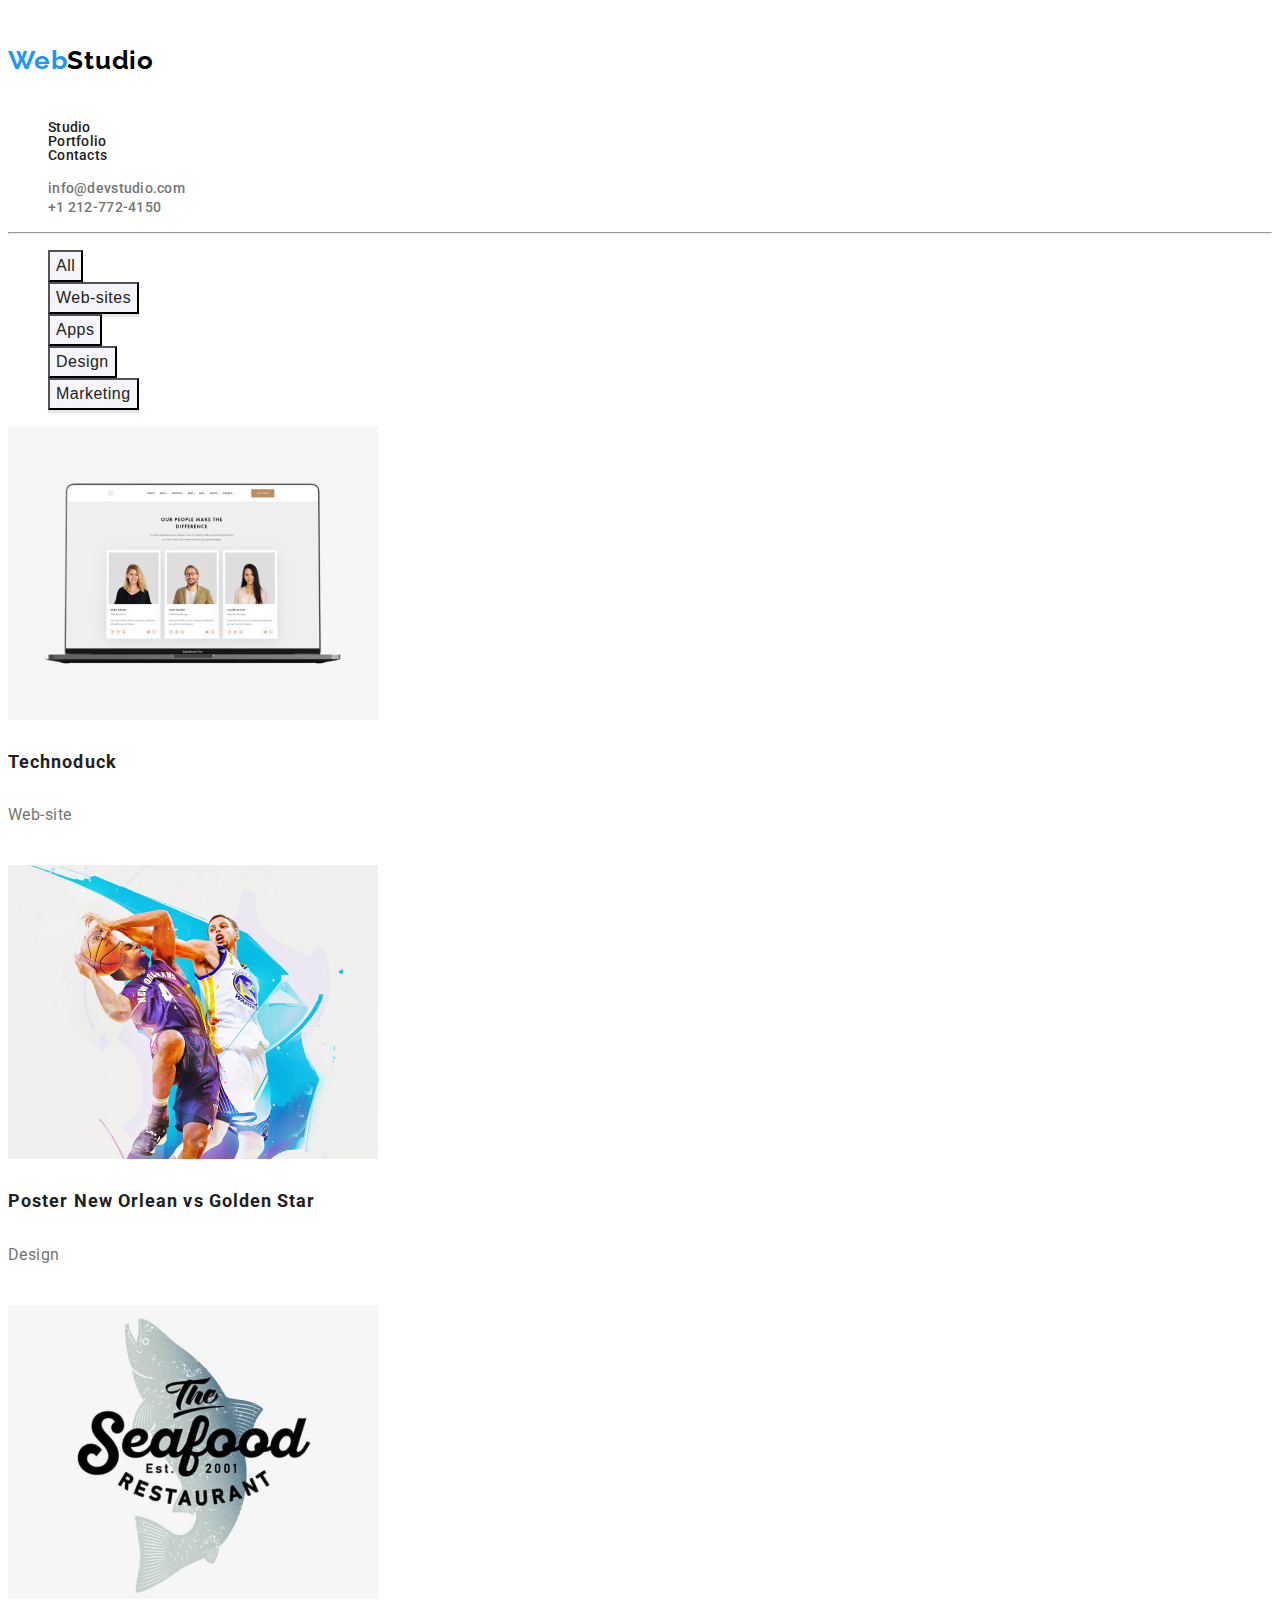
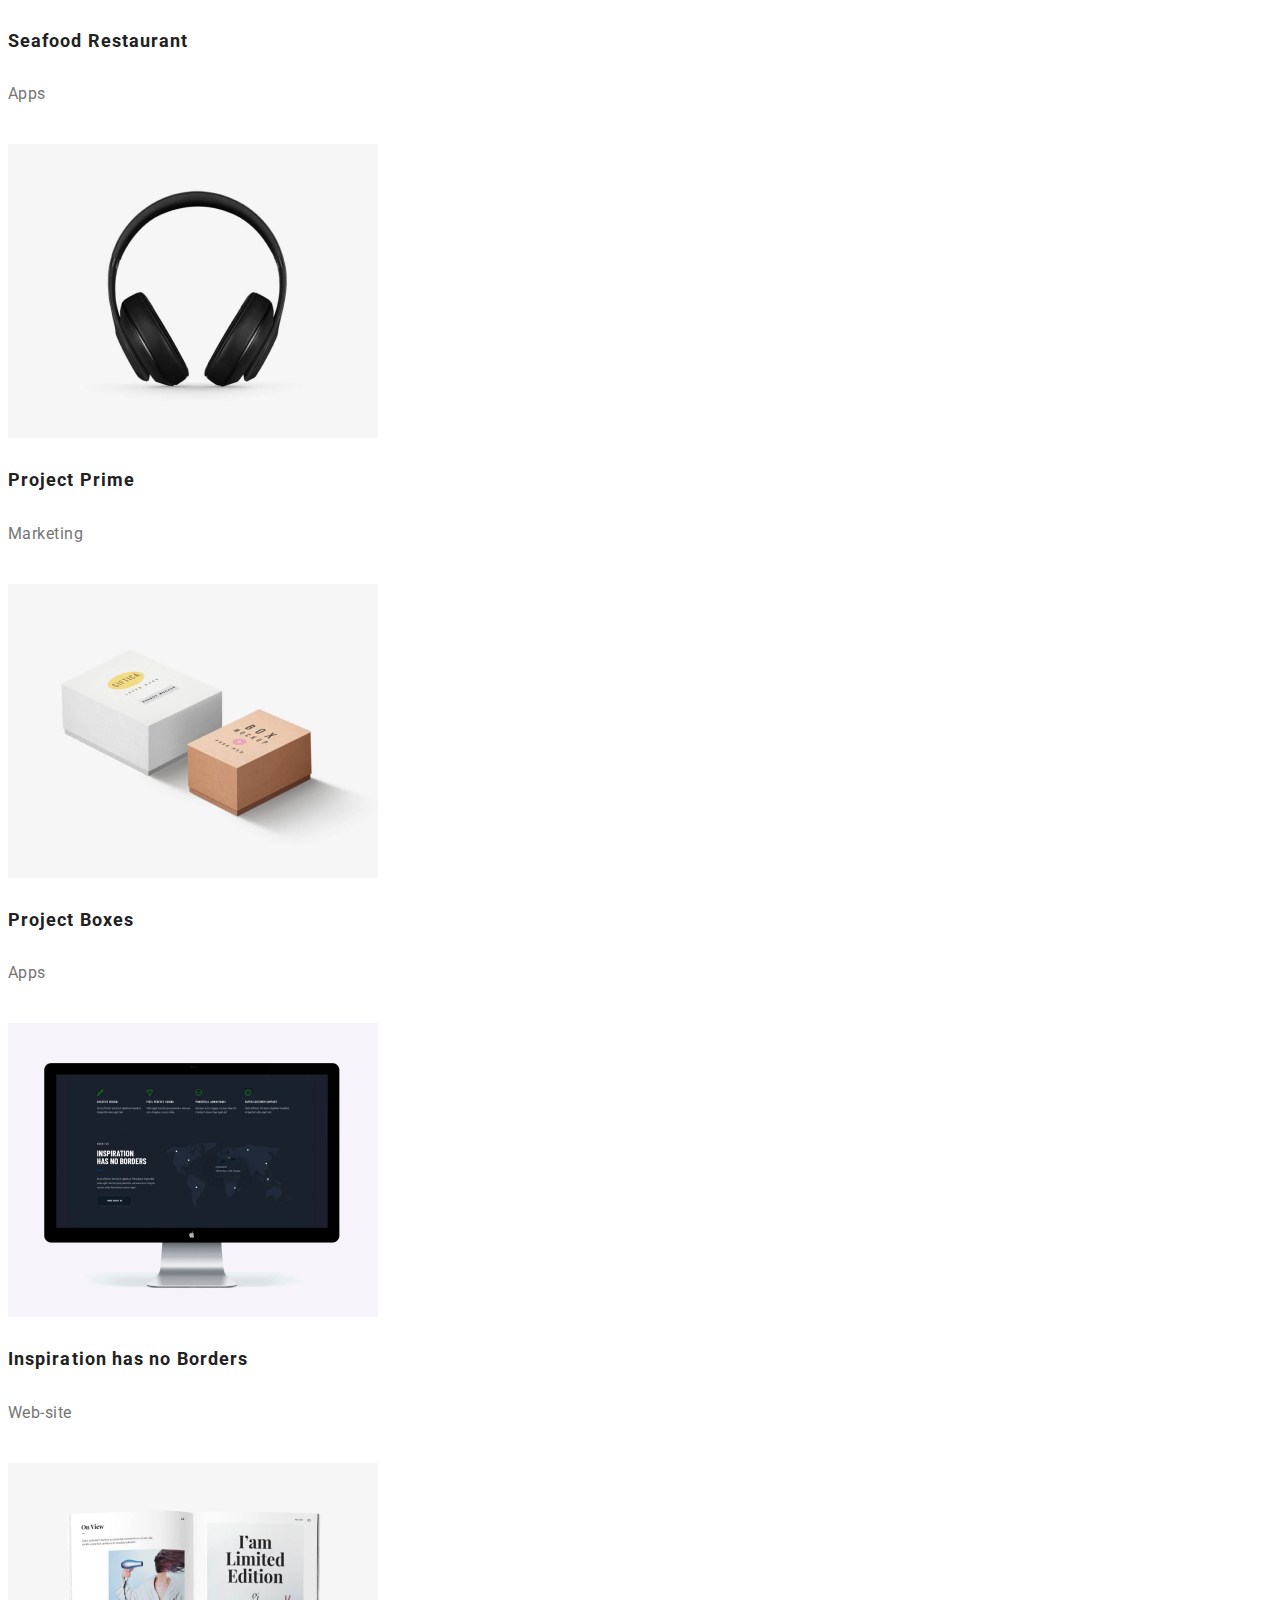
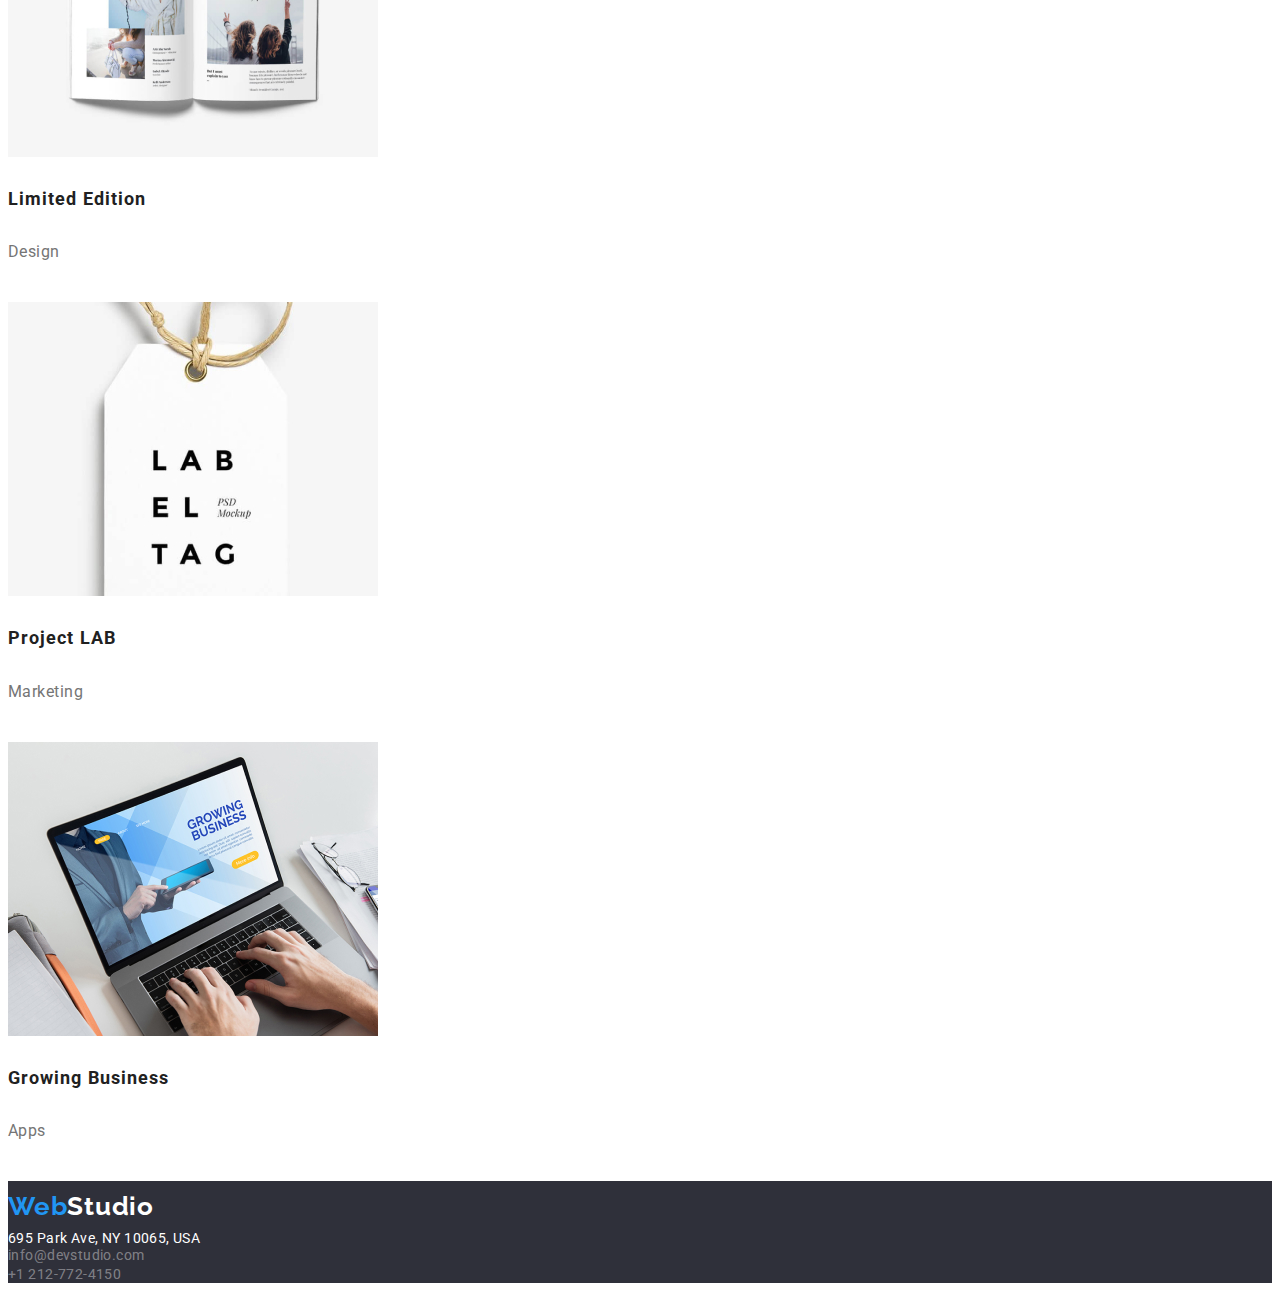
==== portfolio.html @ ccb00460 "Tema 2" ====
<!DOCTYPE html>
<html lang="en">

<head>
    <meta charset="UTF-8">
    <meta name="viewport" content="width=device-width, initial-scale=1.0">
    <title>Web Studio Homework Project</title>
    <link rel="preconnect" href="https://fonts.googleapis.com">
    <link rel="preconnect" href="https://fonts.gstatic.com" crossorigin>
    <link
        href="https://fonts.googleapis.com/css2?family=Raleway:wght@700&family=Roboto:wght@400;500;700;900&display=swap"
        rel="stylesheet">
    <link rel="stylesheet" href="/css/style.css">
</head>

<body>
    <header>
        <nav>
            <a class="title" href="index.html">
                <h4 class="web_title"><span>Web</span>Studio</h4>
            </a>
            <ul class="elements">
                <li><a class="header_links" href="index.html">Studio</a></li>
                <li><a class="header_links" href="portfolio.html">Portfolio</a></li>
                <li>Contacts</li>
            </ul>
        </nav>
        <ul>
            <li><a class="contacts"
                    href="https://accounts.google.com/signup/v2/createaccount?service=mail&continue=https%3A%2F%2Fmail.google.com%2Fmail%2Fe-11-245fcae1702e4504b7bd93ca2b379-7ac480096a432ea72f48746619179d635140d6f3&flowName=GlifWebSignIn&flowEntry=SignUp"
                    rel="noopener noreferrer nofollow" target="_blank">info@devstudio.com</a></li>
            <li><a class="contacts" href="tel:+12127724150">+1 212-772-4150</a></li>
        </ul>
        <hr />
    </header>
    <main>
        <ul>
            <li><button type="button" class="button_services">All</button></li>
            <li><button type="button" class="button_services">Web-sites</button></li>
            <li><button type="button" class="button_services">Apps</button></li>
            <li><button type="button" class="button_services">Design</button></li>
            <li><button type="button" class="button_services">Marketing</button></li>
        </ul>
        <img src="./images/1_technoduck.jpg" alt="Technoduck" width="370" height="294">
        <br>
        <div>
            <h3 class="product">Technoduck</h3>
            <p class="category">Web-site</p>
        </div>
        <br>
        <img src="./images/2_poster_new_orlean_vs_golden_star.jpg" alt="Poster New Orlean vs Golden Star" width="370"
            height="294">
        <br>
        <div>
            <h3 class="product">Poster New Orlean vs Golden Star</h3>
            <p class="category">Design</p>
        </div>
        <br>
        <img src="./images/3_seafood_restaurant.jpg" alt="Seafood Restaurant" width="370" height="294">
        <br>
        <div>
            <h3 class="product">Seafood Restaurant</h3>
            <p class="category">Apps</p>
        </div>
        <br>
        <img src="./images/4_project_prime.jpg" alt="Project Prime" width="370" height="294">
        <br>
        <div>
            <h3 class="product">Project Prime</h3>
            <p class="category">Marketing</p>
        </div>
        <br>
        <img src="./images/5_project_boxes.jpg" alt="Project Boxes" width="370" height="294">
        <br>
        <div>
            <h3 class="product">Project Boxes</h3>
            <p class="category">Apps</p>
        </div>
        <br>
        <img src="./images/6_inspiration_has_no_borders.jpg" alt="Inspiration has no Borders" width="370" height="294">
        <br>
        <div>
            <h3 class="product">Inspiration has no Borders</h3>
            <p class="category">Web-site</p>
        </div>
        <br>
        <img src="./images/7_limited_edition.jpg" alt="Limited Edition" width="370" height="294">
        <br>
        <div>
            <h3 class="product">Limited Edition</h3>
            <p class="category">Design</p>
        </div>
        <br>
        <img src="./images/8_project_lab.jpg" alt="Project LAB" width="370" height="294">
        <br>
        <div>
            <h3 class="product">Project LAB</h3>
            <p class="category">Marketing</p>
        </div>
        <br>
        <img src="./images/9_growing_business.jpg" alt="Growing Business" width="370" height="294">
        <br>
        <div>
            <h3 class="product">Growing Business</h3>
            <p class="category">Apps</p>
        </div>
        <br>
    </main>
    <footer>
        <a class="footer_title" href="index.html">
            <div><span>Web</span>Studio</div>
        </a>
        <address>
            <div>695 Park Ave, NY 10065, USA</div>
            <a class="footer_link"
                href="https://accounts.google.com/signup/v2/createaccount?service=mail&continue=https%3A%2F%2Fmail.google.com%2Fmail%2Fe-11-245fcae1702e4504b7bd93ca2b379-7ac480096a432ea72f48746619179d635140d6f3&flowName=GlifWebSignIn&flowEntry=SignUp"
                rel="noopener noreferrer nofollow" target="_blank">info@devstudio.com</a>
            <br>
            <a class="footer_link" href="tel:+12127724150">+1 212-772-4150</a>
        </address>
    </footer>

</body>

</html>
---- css/style.css ----
:root {
    --link-color: #2196F3;
}
body {
    font-family: 'Roboto', sans-serif;
    color: #212121;
}
ul {
    list-style: none;
}

.title:link {
    text-decoration: none;
    color: #000;
}
.title:visited {
    text-decoration: none;
    color: #000;
}
.title:hover, .title:active {
    text-decoration: underline;
    text-decoration-color: var(--link-color);
}

h4 > span{
    color: var(--link-color);
}

.header_links:link {
    text-decoration: none;
    color: #212121;
} 

.header_links:visited {
    text-decoration: none;
    color: #212121;
}

.header_links:hover, .header_links:active{
    text-decoration: underline;
    color: var(--link-color);
}

.contacts:link {
    text-decoration: none;
    color: #757575;
}
.contacts:visited {
    text-decoration: none;
    color: #757575;
}
.contacts:hover, .contacts:active {
    text-decoration: underline;
    color: var(--link-color);
}

.web_title {
font-family: Raleway;
font-size: 26px;
font-weight: 700;
line-height: 1.9375em;
letter-spacing: 0.03em;
text-align: left;
}

.elements {
    font-size: 14px;
    font-weight: 500;
    line-height: 1em;
    letter-spacing: 0.02em;
    text-align: left;
}

.contacts {
    font-size: 14px;
    font-weight: 500;
    line-height: 1em;
    letter-spacing: 0.02em;
    text-align: left;

}

.color_box {
    background: #2F303A;
;
}

h1 {
    font-size: 44px;
    font-weight: 900;
    line-height: 3.75em;
    letter-spacing: 0.06em;
    text-align: center;
    color: #fff;

}
.button {
    font-size: 16px;
    font-weight: 700;
    line-height: 1.875em;
    letter-spacing: 0.06em;
    text-align: center;
    color: #fff;
    background-color: #2196F3;

}

.qalities {
    font-size: 14px;
    font-weight: 700;
    line-height: 1em;
    letter-spacing: 0.03em;
    text-align: left;
}
.description {
    font-size: 14px;
    line-height: 1.5em;
    letter-spacing: 0.03em;
    text-align: left;
    color: #757575;
}

h2 {
    font-size: 36px;
    font-weight: 700;
    line-height: 2.625em;
    letter-spacing: 0.03em;
    text-align: center;
}

.team {
    font-size: 16px;
    font-weight: 500;
    line-height: 1.171875em;
    letter-spacing: 0.03em;
    text-align: center;
}

.position {
    font-size: 16px;
    font-weight: 400;
    line-height: 1.171875em;
    letter-spacing: 0.03em;
    text-align: center;

}

footer {
    background-color: #2F303A;
}

.footer_title:link {
    text-decoration: none;
}
.footer_title:visited {
    text-decoration: none;
    color: #fff;
}
.footer_title:hover, .footer_title:active {
    text-decoration: underline;
    text-decoration-color: var(--link-color);
}

.footer_title {
    font-family: Raleway;
    font-size: 26px;
    font-weight: 700;
    line-height: 1.9375em;
    letter-spacing: 0.03em;
    text-align: left;
    color: #fff;
}
div > span {
    color: var(--link-color);
}
address {
    font-style: normal;
}

address > div {
    font-size: 14px;
    line-height: 1em;
    letter-spacing: 0.03em;
    text-align: left;
    color: #fff;
}

.footer_link:link {
    text-decoration: none;
}

.footer_link:visited {
    text-decoration: none;
}

.footer_link:hover, .footer_link:active {
    text-decoration: underline;
    text-decoration-color: var(--link-color);
}

.footer_link {
    font-size: 14px;
    line-height: 1em;
    letter-spacing: 0.03em;
    text-align: left;
    color: #fff6;
}

.button_services {
    font-size: 16px;
    font-weight: 500;
    line-height: 1.625em;
    letter-spacing: 0.03em;
    text-align: center;
    cursor: pointer;
    background-color: #F5F4FA;
    color:#212121;
    box-shadow: 0px 2px 2px 0px #0000001F;
    box-shadow: 0px 1px 2px 0px #00000014;
    box-shadow: 0px 3px 1px 0px #0000001A;
}
.button_services:hover, .button_services:active {
    color: #fff;
    background-color: #2196F3;
}
.product {
    font-size: 18px;
    font-weight: 700;
    line-height: 2.25em;
    letter-spacing: 0.06em;
    text-align: left;
}

.category {
    font-size: 16px;
    line-height: 1.875em;
    letter-spacing: 0.03em;
    text-align: left;
    color:#757575;
}
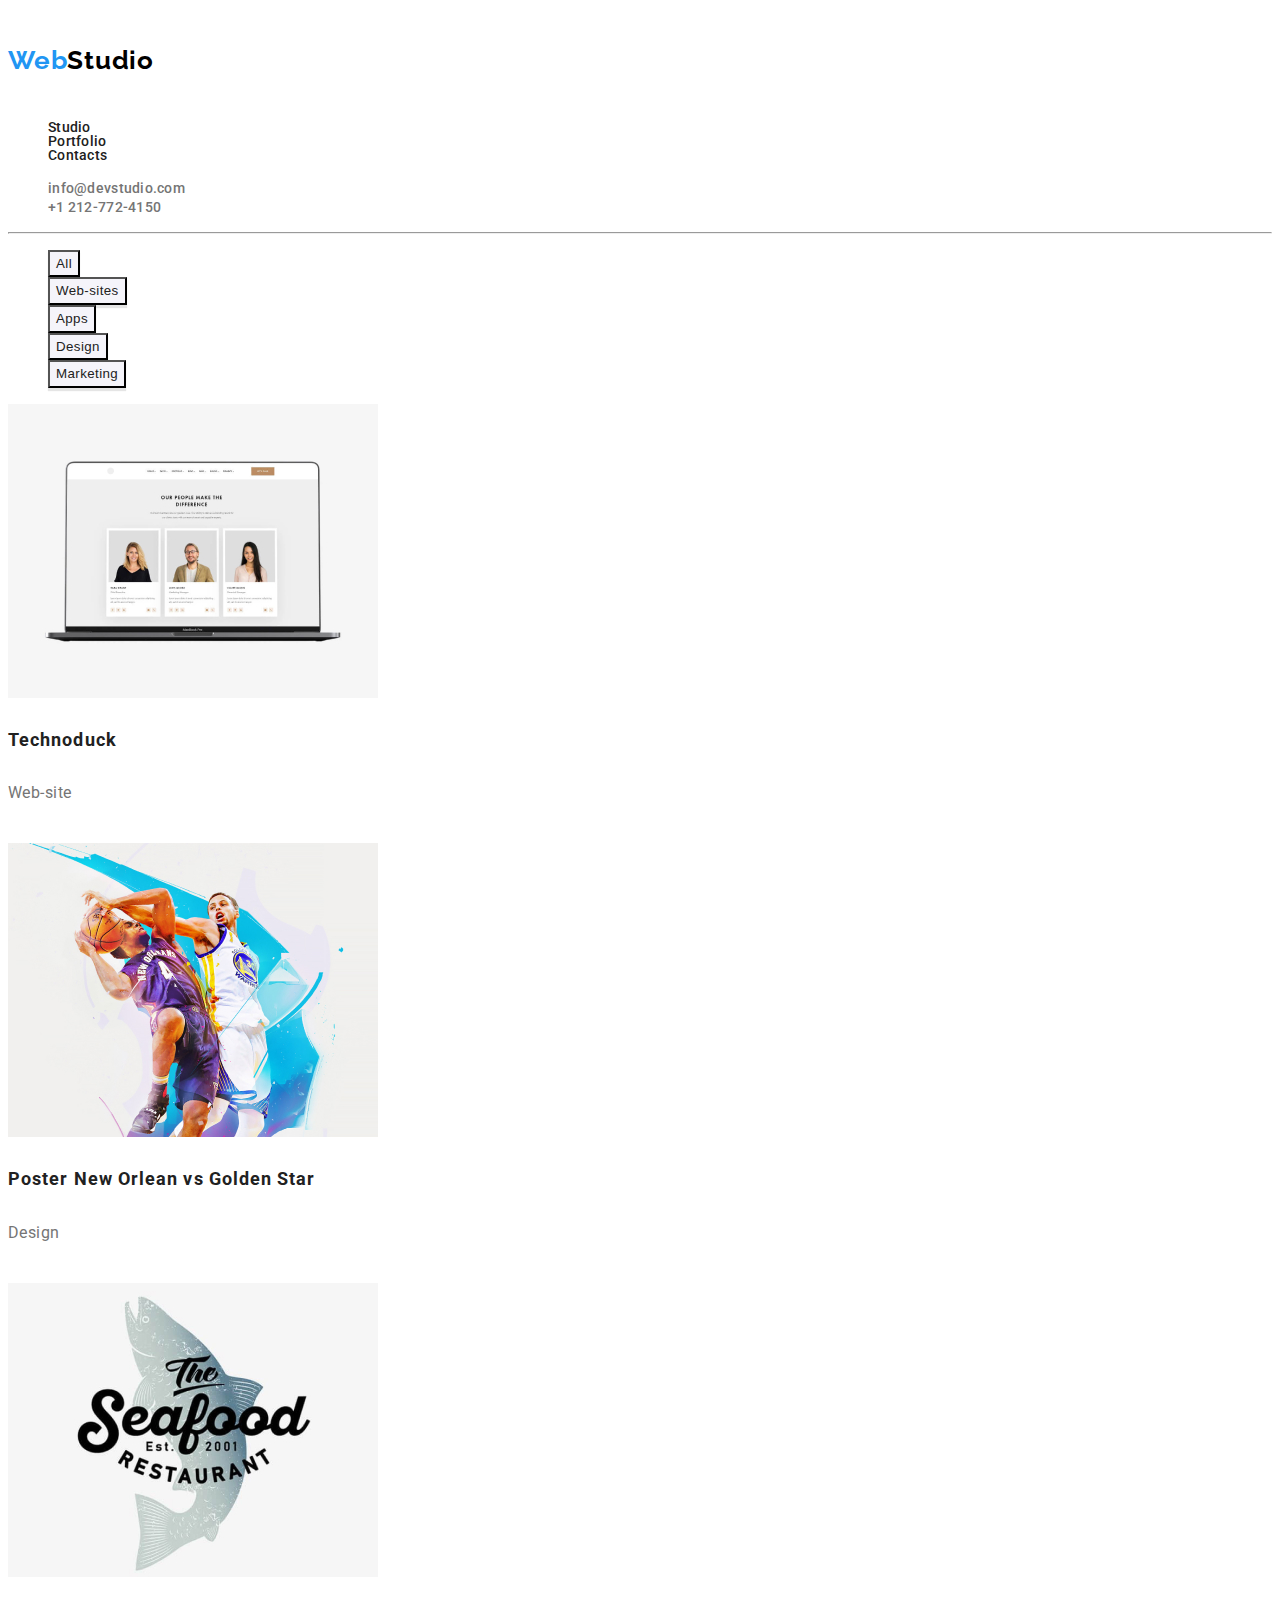
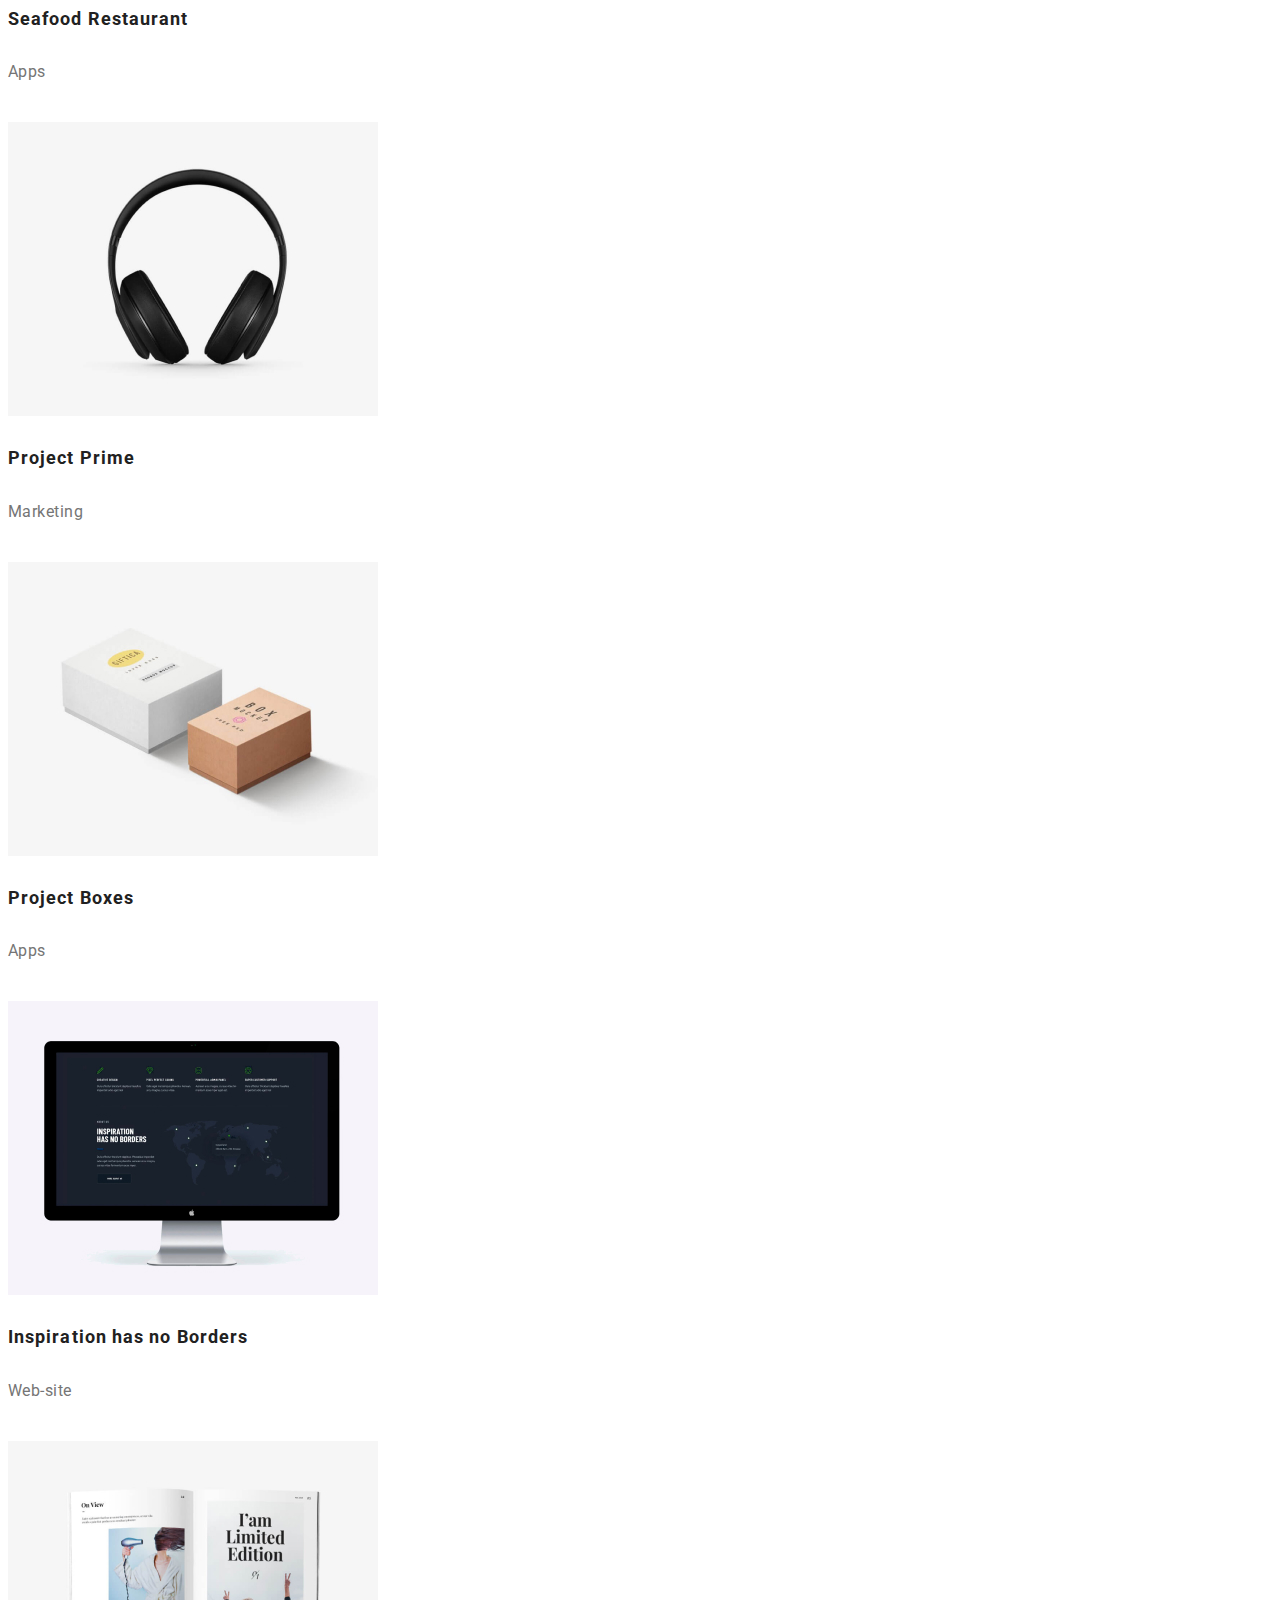
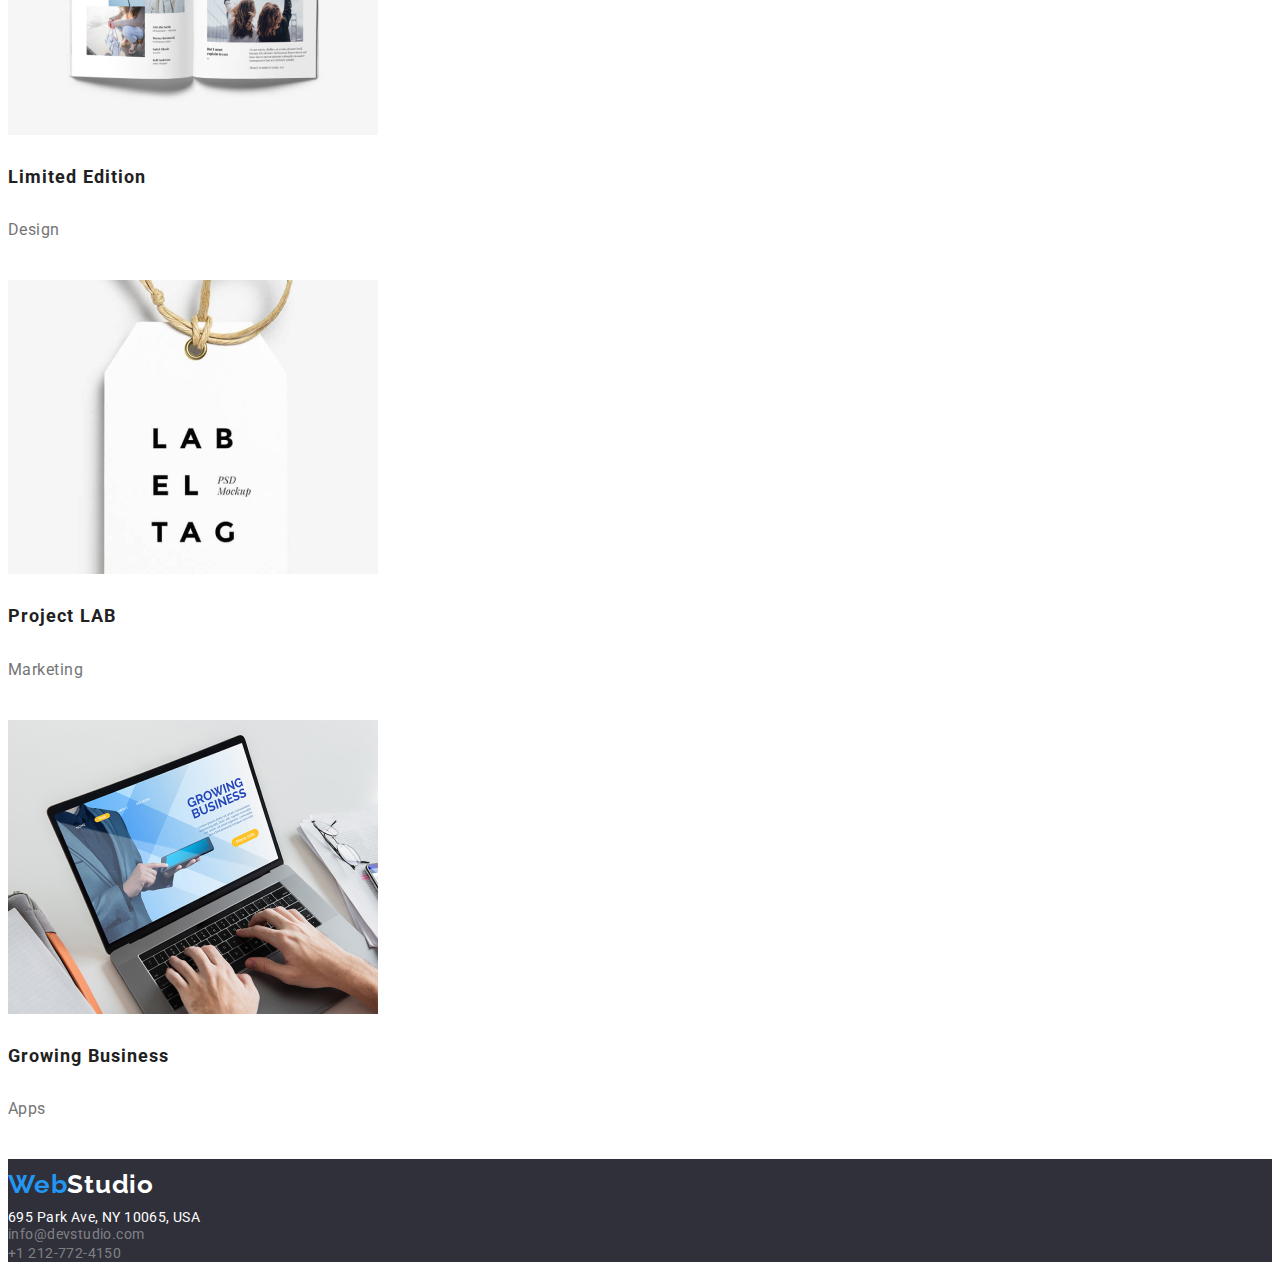
==== commit e36955bd: "Tema 2" ====
--- a/portfolio.html
+++ b/portfolio.html
@@ -10,15 +10,18 @@
     <link
         href="https://fonts.googleapis.com/css2?family=Raleway:wght@700&family=Roboto:wght@400;500;700;900&display=swap"
         rel="stylesheet">
-    <link rel="stylesheet" href="/css/style.css">
+    <link rel="stylesheet" href="style.css">
 </head>
 
 <body>
+    <!-- Header -->
     <header>
         <nav>
+            <!-- Titlul paginii -->
             <a class="title" href="index.html">
                 <h4 class="web_title"><span>Web</span>Studio</h4>
             </a>
+            <!-- link-uri de navigare -->
             <ul class="elements">
                 <li><a class="header_links" href="index.html">Studio</a></li>
                 <li><a class="header_links" href="portfolio.html">Portfolio</a></li>
@@ -26,6 +29,7 @@
             </ul>
         </nav>
         <ul>
+            <!-- Contacte -->
             <li><a class="contacts"
                     href="https://accounts.google.com/signup/v2/createaccount?service=mail&continue=https%3A%2F%2Fmail.google.com%2Fmail%2Fe-11-245fcae1702e4504b7bd93ca2b379-7ac480096a432ea72f48746619179d635140d6f3&flowName=GlifWebSignIn&flowEntry=SignUp"
                     rel="noopener noreferrer nofollow" target="_blank">info@devstudio.com</a></li>
@@ -33,7 +37,9 @@
         </ul>
         <hr />
     </header>
+    <!-- Continutul paginii -->
     <main>
+        <!-- Filtru butoane -->
         <ul>
             <li><button type="button" class="button_services">All</button></li>
             <li><button type="button" class="button_services">Web-sites</button></li>
@@ -41,6 +47,7 @@
             <li><button type="button" class="button_services">Design</button></li>
             <li><button type="button" class="button_services">Marketing</button></li>
         </ul>
+        <!-- Descrieres produselor cu imagini sugestive -->
         <img src="./images/1_technoduck.jpg" alt="Technoduck" width="370" height="294">
         <br>
         <div>
@@ -106,12 +113,16 @@
         </div>
         <br>
     </main>
+    <!-- Subsolul paginii -->
     <footer>
+        <!-- Titlul subsolului -->
         <a class="footer_title" href="index.html">
             <div><span>Web</span>Studio</div>
         </a>
+        <!-- Adresa -->
         <address>
             <div>695 Park Ave, NY 10065, USA</div>
+            <!-- Contact -->
             <a class="footer_link"
                 href="https://accounts.google.com/signup/v2/createaccount?service=mail&continue=https%3A%2F%2Fmail.google.com%2Fmail%2Fe-11-245fcae1702e4504b7bd93ca2b379-7ac480096a432ea72f48746619179d635140d6f3&flowName=GlifWebSignIn&flowEntry=SignUp"
                 rel="noopener noreferrer nofollow" target="_blank">info@devstudio.com</a>
--- a/style.css
+++ b/style.css
@@ -0,0 +1,214 @@
+:root {
+    --link-color: #2196F3;
+    --section-color: #2F303A;
+}
+
+body {
+    font-family: 'Roboto', sans-serif;
+    color: #212121;
+}
+
+ul {
+    list-style: none;
+}
+
+.title:link, .title:visited {
+    text-decoration: none;
+    color: #000;
+}
+
+.title:hover, .title:active {
+    text-decoration: underline;
+    text-decoration-color: var(--link-color);
+}
+
+h4 > span{
+    color: var(--link-color);
+}
+
+.header_links:link, .header_links:visited {
+    text-decoration: none;
+    color: #212121;
+} 
+
+.header_links:hover, .header_links:focus, .header_links:active{
+    text-decoration: underline;
+    color: var(--link-color);
+}
+
+.contacts:link, .contacts:visited {
+    text-decoration: none;
+    color: #757575;
+}
+
+.contacts:hover, .contacts:active {
+    text-decoration: underline;
+    color: var(--link-color);
+}
+
+.web_title {
+font-family: Raleway;
+font-size: 26px;
+font-weight: 700;
+line-height: 1.9375em;
+letter-spacing: 0.03em;
+text-align: left;
+}
+
+.elements, .contacts {
+    font-size: 14px;
+    font-weight: 500;
+    line-height: 1em;
+    letter-spacing: 0.02em;
+    text-align: left;
+}
+
+.color_box {
+    background: var(--section-color);
+}
+
+h1 {
+    font-size: 44px;
+    font-weight: 900;
+    line-height: 3.75em;
+    letter-spacing: 0.06em;
+    text-align: center;
+    color: #fff;
+}
+
+.button {
+    font-weight: 700;
+    line-height: 1.875em;
+    letter-spacing: 0.06em;
+    text-align: center;
+    color: #fff;
+    cursor: pointer;
+    background-color: #2196F3;
+    box-shadow: 0px 4px 4px 0px #00000026;
+}
+
+.qalities {
+    font-size: 14px;
+    font-weight: 700;
+    line-height: 1em;
+    letter-spacing: 0.03em;
+    text-align: left;
+}
+.description {
+    font-size: 14px;
+    line-height: 1.5em;
+    letter-spacing: 0.03em;
+    text-align: left;
+    color: #757575;
+}
+
+h2 {
+    font-size: 36px;
+    font-weight: 700;
+    line-height: 2.625em;
+    letter-spacing: 0.03em;
+    text-align: center;
+}
+
+.team {
+    font-weight: 500;
+    line-height: 1.171875em;
+    letter-spacing: 0.03em;
+    text-align: center;
+}
+
+.position {
+    line-height: 1.171875em;
+    letter-spacing: 0.03em;
+    text-align: center;
+}
+
+footer {
+    background-color: var(--section-color);
+}
+
+.footer_title:link {
+    text-decoration: none;
+}
+.footer_title:visited {
+    text-decoration: none;
+    color: #fff;
+}
+.footer_title:hover, .footer_title:active {
+    text-decoration: underline;
+    text-decoration-color: var(--link-color);
+}
+
+.footer_title {
+    font-family: Raleway;
+    font-size: 26px;
+    font-weight: 700;
+    line-height: 1.9375em;
+    letter-spacing: 0.03em;
+    text-align: left;
+    color: #fff;
+}
+
+div > span {
+    color: var(--link-color);
+}
+address {
+    font-style: normal;
+}
+
+address > div {
+    font-size: 14px;
+    line-height: 1em;
+    letter-spacing: 0.03em;
+    text-align: left;
+    color: #fff;
+}
+
+.footer_link:link, .footer_link:visited {
+    text-decoration: none;
+}
+
+.footer_link:hover, .footer_link:focus, .footer_link:active {
+    text-decoration: underline;
+    color: var(--link-color);
+}
+
+.footer_link {
+    font-size: 14px;
+    line-height: 1em;
+    letter-spacing: 0.03em;
+    text-align: left;
+    color: #fff6;
+}
+
+.button_services {
+    font-weight: 500;
+    line-height: 1.625em;
+    letter-spacing: 0.03em;
+    text-align: center;
+    cursor: pointer;
+    background-color: #F5F4FA;
+    color:#212121;
+    box-shadow: 0px 2px 2px 0px #0000001F;
+    box-shadow: 0px 1px 2px 0px #00000014;
+    box-shadow: 0px 3px 1px 0px #0000001A;
+}
+.button_services:hover, .button_services:active, .button_services:focus {
+    color: #fff;
+    background-color: #2196F3;
+}
+.product {
+    font-size: 18px;
+    font-weight: 700;
+    line-height: 2.25em;
+    letter-spacing: 0.06em;
+    text-align: left;
+}
+
+.category {
+    line-height: 1.875em;
+    letter-spacing: 0.03em;
+    text-align: left;
+    color:#757575;
+}
+
